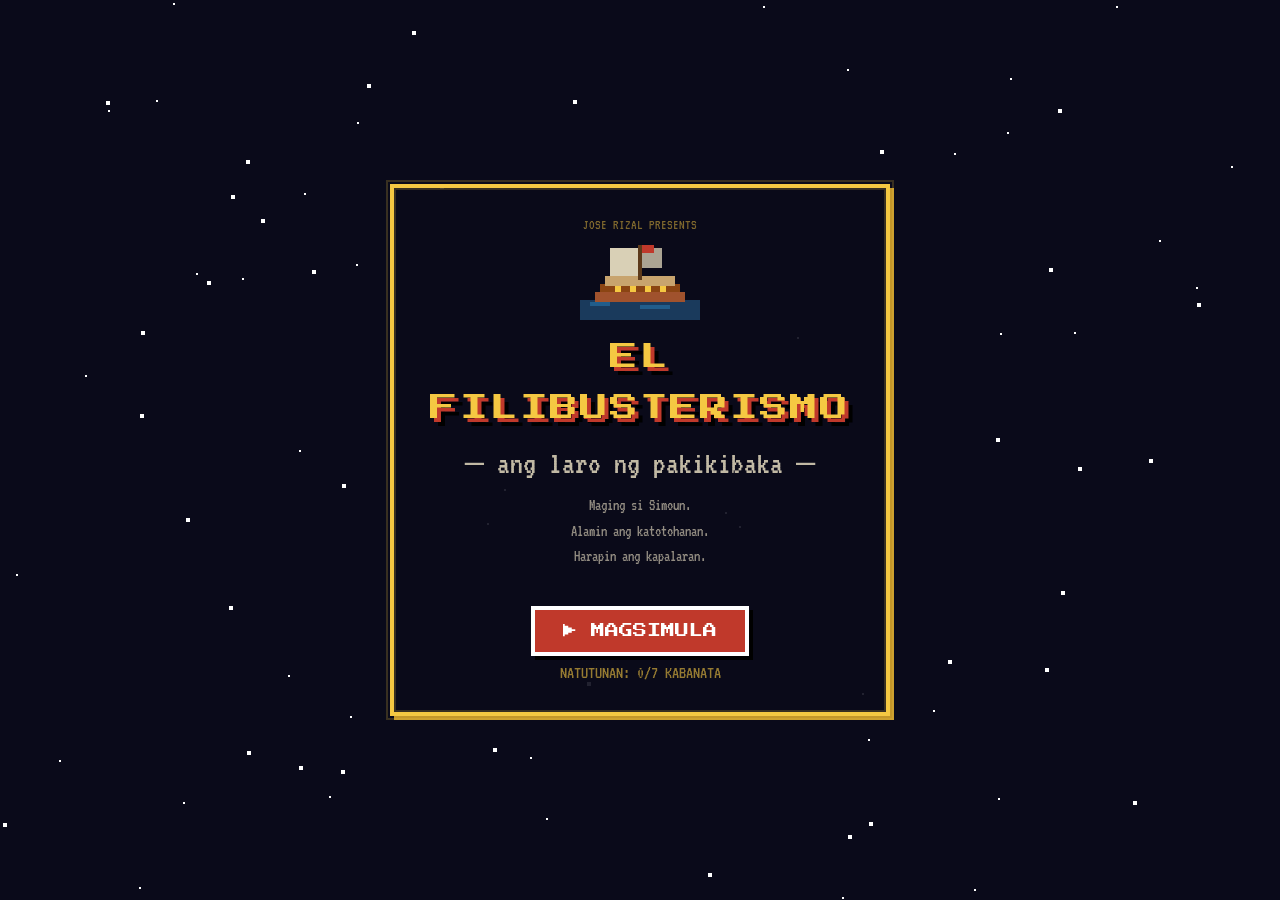
==== index.html @ 528116b2 "Rename elFili.html to index.html" ====
<!DOCTYPE html>
<html lang="tl">
<head>
<meta charset="UTF-8">
<meta name="viewport" content="width=device-width, initial-scale=1.0">
<title>El Filibusterismo - Ang buod</title>
<link rel="stylesheet" href="elFili.css">
</head>
<body>
<div id="stars"></div>

<!-- audio -->
<div id="stickyPlayer">
  <audio id="chapterAudio" preload="auto"></audio>
  <div class="sp-scrubber-row">
    <div class="sp-time" id="spTime">0:00 / 0:00</div>
    <div class="sp-track" id="spTrack" onclick="spSeek(event)">
      <div class="sp-fill" id="spFill"><div class="sp-handle"></div></div>
    </div>
  </div>
  <div class="sp-controls-row">
    <div class="sp-wave" id="spWave">
      <span style="height:8px"></span><span style="height:14px"></span>
      <span style="height:18px"></span><span style="height:10px"></span>
      <span style="height:6px"></span>
    </div>
    <div class="sp-chapter-label" id="spLabel">—</div>
    <button class="sp-btn" onclick="spSkip(-10)">⏮ 10s</button>
    <button class="sp-play-btn" id="spPlayBtn" onclick="spToggle()" disabled>▶</button>
    <button class="sp-btn" onclick="spSkip(10)">10s ⏭</button>
    <button class="sp-speed-btn" id="spSpeedBtn" onclick="spCycleSpeed()">1×</button>
  </div>
</div>

<!-- hp (chapter screen only) -->
<div class="hp-bar-container" id="hpBar" style="display:none">
  <div class="hp-label">BUHAY</div>
  <div class="hp-bar"><div class="hp-fill" id="hpFill" style="width:100%"></div></div>
  <div class="score-display">PUNTOS: <span id="scoreDisplay">0</span></div>
</div>

<!-- char tooltip -->
<div class="char-tooltip" id="charTooltip">
  <div class="char-tooltip-name" id="ttName"></div>
  <div class="char-tooltip-desc" id="ttDesc"></div>
</div>

<!-- TITLE SCREEN -->
<div id="title-screen">
  <div class="pixel-box" style="max-width:500px;padding:30px;text-align:center;">
    <div style="font-family:'VT323',monospace;font-size:14px;color:rgba(245,200,66,0.5);margin-bottom:8px;">JOSE RIZAL PRESENTS</div>

    <svg width="120" height="80" viewBox="0 0 120 80" xmlns="http://www.w3.org/2000/svg" style="image-rendering:pixelated;margin-bottom:12px;display:block;margin-left:auto;margin-right:auto;">
      <rect x="0" y="60" width="120" height="20" fill="#1a3a5c"/>
      <rect x="10" y="62" width="20" height="4" fill="#2980b9" opacity="0.5"/>
      <rect x="60" y="65" width="30" height="4" fill="#2980b9" opacity="0.5"/>
      <rect x="20" y="44" width="80" height="18" fill="#8B4513"/>
      <rect x="15" y="52" width="90" height="10" fill="#A0522D"/>
      <rect x="25" y="36" width="70" height="10" fill="#c8a46e"/>
      <rect x="58" y="5" width="4" height="35" fill="#5d3a1a"/>
      <rect x="30" y="8" width="28" height="28" fill="#f0e6c8" opacity="0.9"/>
      <rect x="62" y="8" width="20" height="20" fill="#f0e6c8" opacity="0.7"/>
      <rect x="62" y="5" width="12" height="8" fill="#c0392b"/>
      <rect x="35" y="46" width="6" height="6" fill="#f5c842"/>
      <rect x="50" y="46" width="6" height="6" fill="#f5c842"/>
      <rect x="65" y="46" width="6" height="6" fill="#f5c842"/>
      <rect x="80" y="46" width="6" height="6" fill="#f5c842"/>
    </svg>

    <div class="pixel-title">EL FILIBUSTERISMO</div>
    <div class="pixel-subtitle">― ang laro ng pakikibaka ―</div>

    <div style="font-family:'VT323',monospace;font-size:16px;color:rgba(240,230,200,0.6);margin:12px 0;line-height:1.6;">
      Maging si Simoun.<br>Alamin ang katotohanan.<br>Harapin ang kapalaran.
    </div>

    <button class="start-btn" onclick="startGame()">▶ MAGSIMULA</button>
    <div class="progress-text" id="progressText">NATUTUNAN: 0/7 KABANATA</div>
  </div>
</div>

<!-- GAME SCREEN -->
<div id="game-screen">

  <!-- MAP: sidebar + preview panel -->
  <div id="map-screen">

    <!-- LEFT: chapter list -->
    <div class="map-sidebar">
      <div class="map-sidebar-title">🗺 MAPA NG KWENTO</div>
      <div class="map-sidebar-sub">Pumili ng kabanata</div>

      <div class="chapter-list" id="chapterList"></div>

      <div class="sidebar-score">
        <div class="hp-label">BUHAY</div>
        <div class="hp-bar"><div class="hp-fill" id="sidebarHpFill" style="width:100%"></div></div>
        <div class="score-line">PUNTOS: <span id="sidebarScore">0</span></div>
        <div class="score-line" style="margin-top:3px;" id="sidebarProgress">NATUTUNAN: 0/7</div>
      </div>
    </div>

    <!-- RIGHT: preview panel -->
    <div class="map-preview" id="mapPreview">

      <!-- empty state -->
      <div class="preview-empty" id="previewEmpty">
        <svg width="80" height="60" viewBox="0 0 80 60" xmlns="http://www.w3.org/2000/svg" style="image-rendering:pixelated">
          <rect x="20" y="30" width="40" height="20" fill="#1a1a3a"/>
          <rect x="15" y="38" width="50" height="12" fill="#252540"/>
          <rect x="36" y="5" width="8" height="28" fill="#2a2a4a"/>
          <rect x="20" y="8" width="16" height="22" fill="#2e2e50" opacity="0.8"/>
          <rect x="44" y="8" width="12" height="16" fill="#2e2e50" opacity="0.6"/>
          <rect x="36" y="3" width="16" height="6" fill="#c0392b"/>
          <rect x="26" y="40" width="4" height="4" fill="#f5c842" opacity="0.5"/>
          <rect x="36" y="41" width="4" height="4" fill="#f5c842" opacity="0.5"/>
          <rect x="46" y="40" width="4" height="4" fill="#f5c842" opacity="0.5"/>
        </svg>
        <p>← Pumili ng kabanata sa kaliwa</p>
        <p style="margin-top:6px;font-size:16px;opacity:0.6">upang makita ang detalye</p>
      </div>

      <!-- preview card (hidden until selection) -->
      <div class="preview-card" id="previewCard">

        <!-- header: mini scene + title + dialogue -->
        <div class="preview-header">
          <div class="preview-scene-mini">
            <canvas id="previewCanvas" width="100" height="90"></canvas>
          </div>
          <div class="preview-meta">
            <span class="preview-num" id="pvNum"></span>
            <div class="preview-title" id="pvTitle"></div>
            <span class="preview-speaker" id="pvSpeaker"></span>
            <div class="preview-dialogue" id="pvDialogue"></div>
          </div>
        </div>

        <!-- buod -->
        <div class="preview-buod">
          <div class="preview-buod-label">BUOD NG KABANATA</div>
          <div class="preview-buod-text" id="pvBuod"></div>
        </div>

        <!-- characters -->
        <div class="preview-chars-label">MGA TAUHAN</div>
        <div class="preview-chars-row" id="pvCharsRow"></div>

        <!-- enter button -->
        <button class="preview-play-btn" id="pvPlayBtn" onclick="enterChapterFromPreview()">
          ▶ PUMASOK SA KABANATA
        </button>

      </div>
    </div>
  </div>

  <!-- ═══════════════════════════════════════════ -->
  <!-- CHAPTER SCREEN                              -->
  <!-- ═══════════════════════════════════════════ -->
  <div id="chapter-screen">
    <div class="chapter-header">
      <button class="back-btn" onclick="showMap()">◀ BUMALIK SA MAPA</button>
      <div class="chapter-title-box">
        <span class="chapter-num-big" id="chNumBig"></span>
        <h2 id="chTitleBig"></h2>
      </div>
    </div>

    <!-- scene + dialogue: one unified box -->
    <div class="scene-container">
      <div class="scene-image-wrap">
        <img id="chapterImg" src="" alt="Scene">
      </div>

      <div class="dialogue-box">
        <div class="speaker-name" id="dialogueSpeaker">TAGAPAGSALAYSAY</div>
        <div class="dialogue-text" id="dialogueText"></div>
      </div>
    </div>

    <!-- characters -->
    <div class="characters-row" id="charsRow"></div>

    <!-- buod -->
    <div class="buod-section">
      <div class="buod-label">BUOD NG KABANATA</div>
      <div class="buod-text" id="buodText"></div>
    </div>

    <!-- go to quiz -->
    <button class="go-quiz-btn" onclick="goToQuiz()">▶ PUMUNTA SA QUIZ</button>
  </div>

  <!-- quiz -->
  <div id="quiz-screen">
    <div class="chapter-header">
      <button class="back-btn" onclick="backToChapter()">◀ BUMALIK SA KABANATA</button>
      <div class="chapter-title-box">
        <span class="chapter-num-big" id="quizChNum"></span>
        <h2 id="quizChTitle"></h2>
      </div>
    </div>

    <div class="quiz-section">
      <div class="quiz-title">SUBOK NG KAALAMAN</div>
      <div class="quiz-question" id="quizQuestion"></div>
      <div class="quiz-choices" id="quizChoices"></div>
      <div class="quiz-feedback" id="quizFeedback"></div>
      <button class="next-chapter-btn" id="nextChBtn" onclick="nextChapter()">SUSUNOD NA KABANATA ▶</button>
    </div>
  </div>

</div>
<script src="elFili.js"></script>
</body>
</html>
---- elFili.css ----
@import url('https://fonts.googleapis.com/css2?family=Press+Start+2P&family=VT323:wght@400&display=swap');
  :root {
    --gold: #f5c842;
    --dark-gold: #c4972a;
    --bg-dark: #0a0a1a;
    --bg-mid: #111128;
    --red: #c0392b;
    --light-red: #e74c3c;
    --cream: #f0e6c8;
    --green: #27ae60;
    --blue: #2980b9;
    --purple: #8e44ad;
    --pixel-border: 4px solid var(--gold);
  }

  * { box-sizing: border-box; margin: 0; padding: 0; }

  body {
    background: var(--bg-dark);
    font-family: 'Press Start 2P';
    color: var(--cream);
    overflow-x: hidden;
    image-rendering: pixelated;
  }

  #stars {
    position: fixed; top: 0; left: 0; width: 100%; height: 100%;
    z-index: 0; pointer-events: none;
  }

  .star {
    position: absolute;
    background: rgb(255, 255, 255);
    border-radius: 0;
    animation: twinkle 2s infinite;
  }

  @keyframes twinkle {
    0%, 100% { opacity: 1; } 50% { opacity: 0.2; }
  }

  /* title screen */
  #title-screen {
    position: relative; z-index: 10;
    min-height: 100vh;
    display: flex; flex-direction: column; align-items: center; justify-content: center;
    padding: 20px;
    text-align: center;
  }

  .pixel-title {
    font-size: clamp(14px, 3vw, 28px);
    color: var(--gold);
    text-shadow: 4px 4px 0 var(--red), 8px 8px 0 #000;
    line-height: 1.8;
    animation: titlePulse 3s infinite;
    letter-spacing: 2px;
  }

  .pixel-subtitle {
    font-family: 'VT323', monospace;
    font-size: clamp(18px, 3vw, 32px);
    color: var(--cream);
    margin-top: 10px;
    opacity: 0.8;
  }

  @keyframes titlePulse {
    0%, 100% { text-shadow: 4px 4px 0 var(--red), 8px 8px 0 #000; }
    50% { text-shadow: 4px 4px 0 #8e44ad, 8px 8px 0 #000; }
  }

  .pixel-box {
    border: 4px solid var(--gold);
    box-shadow: 4px 4px 0 var(--dark-gold), inset 0 0 0 2px rgba(245,200,66,0.2);
    background: rgba(10,10,26,0.9);
    padding: 16px 24px;
    position: relative;
  }

  .pixel-box::before {
    content: '';
    position: absolute;
    top: -8px; left: -8px;
    right: -8px; bottom: -8px;
    border: 2px solid rgba(245,200,66,0.2);
    pointer-events: none;
  }

  .start-btn {
    font-family: 'Press Start 2P';
    font-size: 14px;
    background: var(--red);
    color: white;
    border: 4px solid white;
    box-shadow: 4px 4px 0 #000;
    padding: 14px 28px;
    cursor: pointer;
    margin-top: 24px;
    animation: blink 1s infinite;
    transition: transform 0.1s;
    text-transform: uppercase;
  }

  .start-btn:hover { background: var(--light-red); transform: translate(-2px,-2px); box-shadow: 6px 6px 0 #000; }
  .start-btn:active { transform: translate(2px,2px); box-shadow: 2px 2px 0 #000; }

  @keyframes blink { 0%,100% { opacity:1 } 50% { opacity:0.6 } }

  /* game screen: split layout */
  #game-screen {
    display: none;
    min-height: 100vh;
    position: relative;
    z-index: 10;
  }

  /* ── MAP: sidebar + preview ── */
  #map-screen {
    display: none;
    min-height: 100vh;
    flex-direction: row;
    align-items: stretch;
  }

  /* LEFT sidebar */
  .map-sidebar {
    width: 500px;
    min-width: 500px;
    max-width: 300px;
    background: rgba(10,10,26,0.95);
    border-right: 3px solid var(--gold);
    display: flex;
    flex-direction: column;
    padding: 16px 12px;
    overflow-y: auto;
    gap: 0;
    flex-shrink: 0;
  }

  .map-sidebar-title {
    font-size: clamp(9px, 1.5vw, 12px);
    color: var(--gold);
    text-align: center;
    margin-bottom: 4px;
    letter-spacing: 1px;
  }

  .map-sidebar-sub {
    font-family: 'VT323', monospace;
    font-size: 18px;
    color: rgba(240,230,200,0.5);
    text-align: center;
    margin-bottom: 16px;
  }

  .chapter-list {
    display: flex;
    flex-direction: column;
    gap: 6px;
    flex: 1;
  }

  .chapter-btn {
    font-family: 'Press Start 2P';
    font-size: clamp(6px, 1.2vw, 8px);
    background: var(--bg-mid);
    color: var(--cream);
    border: 2px solid var(--gold);
    box-shadow: 2px 2px 0 var(--dark-gold);
    padding: 10px 12px;
    cursor: pointer;
    text-align: left;
    width: 100%;
    transition: all 0.15s;
    position: relative;
  }

  .chapter-btn:hover:not(.locked) {
    background: rgba(245,200,66,0.15);
    transform: translate(-2px,-2px);
    box-shadow: 4px 4px 0 var(--dark-gold);
  }

  .chapter-btn:active:not(.locked) { transform: translate(1px,1px); box-shadow: 1px 1px 0 var(--dark-gold); }

  .chapter-btn.locked {
    border-color: #333;
    color: #555;
    cursor: not-allowed;
    box-shadow: 2px 2px 0 #222;
    background: rgba(5,5,15,0.8);
  }

  .chapter-btn.completed {
    border-color: var(--green);
    box-shadow: 2px 2px 0 #1a6b40;
  }

  .chapter-btn.selected {
    background: rgba(245,200,66,0.2);
    border-color: var(--gold);
    box-shadow: 0 0 8px rgba(245,200,66,0.4), 2px 2px 0 var(--dark-gold);
  }

  .ch-btn-num {
    font-size: clamp(13px, 2vw, 18px);
    color: var(--gold);
    font-family: 'VT323', monospace;
    display: block;
    margin-bottom: 3px;
  }

  .chapter-btn.locked .ch-btn-num { color: #444; }
  .chapter-btn.completed .ch-btn-num { color: var(--green); }

  .ch-btn-title {
    display: block;
    line-height: 1.5;
  }

  .sidebar-score {
    margin-top: 12px;
    padding: 10px;
    border: 2px solid rgba(245,200,66,0.3);
    background: rgba(10,10,26,0.8);
  }

  .sidebar-score .hp-label {
    font-size: 7px;
    color: var(--gold);
    margin-bottom: 4px;
  }

  .hp-bar {
    width: 100%; height: 8px;
    background: #222;
    border: 2px solid #444;
  }

  .hp-fill {
    height: 100%;
    background: var(--green);
    transition: width 0.4s;
  }

  .score-line {
    font-size: 7px;
    color: var(--gold);
    margin-top: 4px;
  }

  /* RIGHT preview panel */
  .map-preview {
    flex: 1;
    display: flex;
    flex-direction: column;
    align-items: center;
    justify-content: center;
    padding: 24px;
    overflow-y: auto;
  }

  /* empty state */
  .preview-empty {
    text-align: center;
    opacity: 0.35;
  }

  .preview-empty svg {
    display: block;
    margin: 0 auto 16px;
  }

  .preview-empty p {
    font-family: 'VT323', monospace;
    font-size: 20px;
    color: var(--cream);
  }

  /* preview card */
  .preview-card {
    display: none;
    width: 100%;
    max-width: 560px;
    animation: fadeSlide 0.2s ease-out;
  }

  @keyframes fadeSlide {
    from { opacity: 0; transform: translateY(8px); }
    to { opacity: 1; transform: translateY(0); }
  }

  .preview-card.visible { display: block; }

  .preview-header {
    border: 3px solid var(--gold);
    box-shadow: 4px 4px 0 var(--dark-gold);
    background: var(--bg-mid);
    padding: 16px 20px;
    margin-bottom: 12px;
    display: flex;
    align-items: flex-start;
    gap: 16px;
  }

  .preview-scene-mini {
    width: 100px;
    height: 90px;
    border: 2px solid rgba(245,200,66,0.4);
    flex-shrink: 0;
    overflow: hidden;
  }

  .preview-scene-mini canvas {
    width: 100%;
    height: 100%;
    image-rendering: pixelated;
  }

  .preview-meta {
    flex: 1;
  }

  .preview-num {
    font-family: 'VT323', monospace;
    font-size: 22px;
    color: var(--gold);
    display: block;
    margin-bottom: 4px;
  }

  .preview-title {
    font-size: clamp(10px, 1.8vw, 14px);
    color: var(--cream);
    line-height: 1.6;
    text-transform: uppercase;
    margin-bottom: 8px;
  }

  .preview-dialogue {
    font-family: 'VT323', monospace;
    font-size: 17px;
    color: rgba(240,230,200,0.7);
    line-height: 1.5;
    border-left: 3px solid rgba(245,200,66,0.4);
    padding-left: 10px;
    font-style: italic;
  }

  .preview-speaker {
    font-size: 7px;
    color: rgba(245,200,66,0.6);
    margin-bottom: 4px;
    display: block;
  }

  /* buod in preview */
  .preview-buod {
    border: 2px solid rgba(245,200,66,0.3);
    background: rgba(245,200,66,0.04);
    padding: 14px 16px;
    margin-bottom: 12px;
  }

  .preview-buod-label {
    font-size: 8px;
    color: var(--gold);
    margin-bottom: 8px;
    display: flex;
    align-items: center;
    gap: 8px;
  }

  .preview-buod-label::after {
    content: '';
    flex: 1;
    height: 1px;
    background: rgba(245,200,66,0.3);
  }

  .preview-buod-text {
    font-family: 'VT323', monospace;
    font-size: 18px;
    color: var(--cream);
    line-height: 1.7;
  }

  /* characters in preview */
  .preview-chars-label {
    font-size: 8px;
    color: var(--gold);
    margin-bottom: 10px;
    display: flex;
    align-items: center;
    gap: 8px;
  }

  .preview-chars-label::after {
    content: '';
    flex: 1;
    height: 1px;
    background: rgba(245,200,66,0.3);
  }

  .preview-chars-row {
    display: flex;
    gap: 12px;
    flex-wrap: wrap;
    margin-bottom: 16px;
  }

  .char-card {
    background: var(--bg-mid);
    border: 2px solid var(--gold);
    padding: 10px;
    text-align: center;
    width: 90px;
    cursor: pointer;
    transition: all 0.15s;
    position: relative;
  }

  .char-card:hover {
    background: rgba(245,200,66,0.12);
    transform: translate(-2px,-2px);
    box-shadow: 3px 3px 0 var(--dark-gold);
  }

  .char-sprite {
    width: 44px;
    height: 44px;
    margin: 0 auto 6px;
    image-rendering: pixelated;
  }

  .char-name {
    font-size: 6px;
    color: var(--cream);
    line-height: 1.4;
  }

  /* char tooltip */
  .char-tooltip {
    display: none;
    position: fixed;
    z-index: 999;
    background: var(--bg-dark);
    border: 2px solid var(--gold);
    box-shadow: 4px 4px 0 var(--dark-gold);
    padding: 10px 14px;
    max-width: 220px;
    pointer-events: none;
  }

  .char-tooltip.visible { display: block; }

  .char-tooltip-name {
    font-size: 8px;
    color: var(--gold);
    margin-bottom: 6px;
  }

  .char-tooltip-desc {
    font-family: 'VT323', monospace;
    font-size: 16px;
    color: var(--cream);
    line-height: 1.5;
  }

  /* play button in preview */
  .preview-play-btn {
    font-family: 'Press Start 2P';
    font-size: 10px;
    background: var(--red);
    color: white;
    border: 3px solid white;
    box-shadow: 4px 4px 0 #000;
    padding: 14px 24px;
    cursor: pointer;
    width: 100%;
    transition: all 0.1s;
    text-transform: uppercase;
    letter-spacing: 1px;
  }

  .preview-play-btn:hover { background: var(--light-red); transform: translate(-2px,-2px); box-shadow: 6px 6px 0 #000; }
  .preview-play-btn:active { transform: translate(2px,2px); box-shadow: 2px 2px 0 #000; }

  /* ── CHAPTER SCREEN ── */
  #chapter-screen {
    display: none;
    padding: 20px;
    max-width: 800px;
    margin: 0 auto;
    padding-bottom: 110px;
  }

  .chapter-header {
    display: flex;
    align-items: center;
    gap: 16px;
    margin-bottom: 20px;
    flex-wrap: wrap;
  }

  .back-btn {
    font-family: 'Press Start 2P';
    font-size: 9px;
    background: transparent;
    color: var(--gold);
    border: 2px solid var(--gold);
    padding: 8px 12px;
    cursor: pointer;
    box-shadow: 2px 2px 0 var(--dark-gold);
    flex-shrink: 0;
  }

  .back-btn:hover { background: rgba(245,200,66,0.1); }

  .chapter-title-box { flex: 1; }

  .chapter-title-box .chapter-num-big {
    font-family: 'VT323', monospace;
    font-size: 28px;
    color: var(--gold);
    display: block;
  }

  .chapter-title-box h2 {
    font-size: clamp(10px, 2vw, 16px);
    color: var(--cream);
    text-transform: uppercase;
    line-height: 1.6;
  }

  /* unified scene card: image left + dialogue right inside ONE border */
  .scene-container {
    display: flex;
    margin-bottom: 20px;
    border: 3px solid var(--gold);
    box-shadow: 4px 4px 0 var(--dark-gold);
    overflow: hidden;
    min-height: 200px;
  }

  .scene-image-wrap {
    width: 220px;
    min-width: 220px;
    flex-shrink: 0;
    overflow: hidden;
    background: var(--bg-mid);
    border-right: 3px solid var(--gold);
  }

  .scene-image-wrap img {
    width: 100%;
    height: 100%;
    object-fit: cover;
    display: block;
  }

  .dialogue-box {
    flex: 1;
    min-width: 180px;
    background: var(--bg-dark);
    padding: 16px;
    position: relative;
    display: flex;
    flex-direction: column;
    justify-content: space-between;
  }

  .dialogue-box::before {
    content: '▶';
    position: absolute;
    bottom: 12px; right: 12px;
    color: var(--gold);
    font-size: 10px;
    animation: blink 0.8s infinite;
  }

  .speaker-name {
    font-size: 9px;
    color: var(--gold);
    margin-bottom: 10px;
    border-bottom: 1px solid rgba(245,200,66,0.3);
    padding-bottom: 6px;
  }

  .dialogue-text {
    font-family: 'VT323', monospace;
    font-size: 20px;
    color: var(--cream);
    line-height: 1.5;
    flex: 1;
  }

  .buod-section {
    background: rgba(245,200,66,0.05);
    border: 2px solid rgba(245,200,66,0.3);
    padding: 16px;
    margin-bottom: 16px;
  }

  .buod-label {
    font-size: 9px;
    color: var(--gold);
    margin-bottom: 10px;
    display: flex; align-items: center; gap: 8px;
  }

  .buod-label::after { content:''; flex:1; height:1px; background: rgba(245,200,66,0.3); }

  .buod-text {
    font-family: 'VT323', monospace;
    font-size: 19px;
    color: var(--cream);
    line-height: 1.7;
  }

  .characters-row {
    display: flex;
    gap: 12px;
    margin-bottom: 16px;
    flex-wrap: wrap;
  }

  /* ── QUIZ SCREEN ── */
  #quiz-screen {
    display: none;
    padding: 20px;
    max-width: 800px;
    margin: 0 auto;
    padding-bottom: 110px;
  }

  .quiz-section { margin-top: 16px; }

  .quiz-title {
    font-size: 10px;
    color: var(--gold);
    margin-bottom: 12px;
    display: flex; align-items: center; gap: 8px;
  }

  .quiz-title::after { content:''; flex:1; height:1px; background: rgba(245,200,66,0.3); }

  .quiz-question {
    font-family: 'VT323', monospace;
    font-size: 20px;
    color: var(--cream);
    margin-bottom: 12px;
    line-height: 1.5;
  }

  .quiz-choices { display: flex; flex-direction: column; gap: 8px; }

  .choice-btn {
    font-family: 'VT323', monospace;
    font-size: 18px;
    background: var(--bg-dark);
    color: var(--cream);
    border: 2px solid rgba(245,200,66,0.4);
    padding: 10px 14px;
    cursor: pointer;
    text-align: left;
    transition: all 0.15s;
  }

  .choice-btn:hover:not(:disabled) { background: rgba(245,200,66,0.1); border-color: var(--gold); }
  .choice-btn.correct { border-color: var(--green); background: rgba(39,174,96,0.2); color: #7dffb0; }
  .choice-btn.wrong { border-color: var(--red); background: rgba(192,57,43,0.2); color: #ff8080; }
  .choice-btn:disabled { cursor: not-allowed; }

  .quiz-feedback {
    font-family: 'VT323', monospace;
    font-size: 20px;
    margin-top: 10px;
    padding: 10px;
    border: 2px solid transparent;
    display: none;
  }

  .quiz-feedback.show-correct { display:block; border-color:var(--green); color:#7dffb0; background:rgba(39,174,96,0.1); }
  .quiz-feedback.show-wrong { display:block; border-color:var(--red); color:#ff8080; background:rgba(192,57,43,0.1); }

  .next-chapter-btn {
    font-family: 'Press Start 2P', monospace;
    font-size: 9px;
    background: var(--green);
    color: white;
    border: 3px solid white;
    box-shadow: 3px 3px 0 #000;
    padding: 12px 20px;
    cursor: pointer;
    margin-top: 16px;
    display: none;
    width: 100%;
  }

  .next-chapter-btn:hover { background: #2ecc71; }

  /* hp bar */
  .hp-bar-container {
    position: fixed;
    top: 10px; right: 10px;
    z-index: 100;
    background: var(--bg-dark);
    border: 2px solid var(--gold);
    padding: 8px 12px;
    font-size: 8px;
  }

  .hp-label { color: var(--gold); margin-bottom: 4px; font-size: 7px; }
  .score-display { margin-top: 4px; color: var(--gold); font-size: 7px; }

  /* audio player */
  #stickyPlayer {
    display: none;
    position: fixed;
    bottom: 0; left: 0; right: 0;
    z-index: 200;
    background: #0d0d20;
    border-top: 3px solid var(--gold);
    box-shadow: 0 -4px 0 var(--dark-gold);
    padding: 8px 16px 14px;
  }

  .sp-scrubber-row { display:flex; align-items:center; gap:10px; margin-bottom:8px; }

  .sp-time {
    font-family: 'VT323', monospace;
    font-size: 17px; color: var(--gold);
    white-space: nowrap; min-width: 80px; text-align: center;
  }

  .sp-track {
    flex:1; height:8px;
    background:#2a2a3a; border:2px solid #444;
    cursor:pointer; position:relative; overflow:visible;
  }

  .sp-fill {
    height:100%; background:var(--gold); width:0%;
    pointer-events:none; transition:width 0.1s linear; position:relative;
  }

  .sp-handle {
    position:absolute; top:50%; right:-5px;
    transform:translateY(-50%);
    width:10px; height:16px;
    background:white; border:2px solid var(--gold);
    pointer-events:none;
  }

  .sp-controls-row { display:flex; align-items:center; gap:8px; flex-wrap:wrap; }

  .sp-chapter-label {
    flex:1; font-family:'VT323',monospace; font-size:17px; color:var(--cream);
    white-space:nowrap; overflow:hidden; text-overflow:ellipsis; min-width:60px; opacity:0.8;
  }

  .sp-btn {
    font-family:'Press Start 2P',monospace; background:transparent; border:none;
    color:var(--cream); cursor:pointer; padding:4px 6px; font-size:10px; transition:color 0.1s,transform 0.1s;
  }
  .sp-btn:hover { color:var(--gold); transform:scale(1.2); }
  .sp-btn:active { transform:scale(0.9); }

  .sp-play-btn {
    width:48px; height:48px; background:var(--gold); border:3px solid white;
    box-shadow:3px 3px 0 #000; color:#000; font-size:14px;
    display:flex; align-items:center; justify-content:center; flex-shrink:0;
    cursor:pointer; font-family:'Press Start 2P',monospace; transition:all 0.1s;
  }
  .sp-play-btn:hover { background:white; transform:translate(-1px,-1px); box-shadow:4px 4px 0 #000; }
  .sp-play-btn:active { transform:translate(1px,1px); box-shadow:2px 2px 0 #000; }
  .sp-play-btn:disabled { background:#444; color:#888; border-color:#666; box-shadow:none; cursor:not-allowed; transform:none; }

  .sp-speed-btn {
    font-family:'Press Start 2P',monospace; font-size:7px; background:#1a1a2e;
    color:var(--gold); border:2px solid var(--gold); padding:5px 7px; cursor:pointer; white-space:nowrap; flex-shrink:0;
  }
  .sp-speed-btn:hover { background:rgba(245,200,66,0.15); }

  .sp-wave { display:flex; align-items:flex-end; gap:2px; height:22px; flex-shrink:0; }
  .sp-wave span { display:block; width:3px; height:4px; background:var(--gold); opacity:0.4; }
  .sp-wave.playing span { opacity:1; animation:waveBounce 0.5s ease-in-out infinite alternate; }
  .sp-wave.playing span:nth-child(1) { animation-delay:0.00s; }
  .sp-wave.playing span:nth-child(2) { animation-delay:0.10s; }
  .sp-wave.playing span:nth-child(3) { animation-delay:0.20s; }
  .sp-wave.playing span:nth-child(4) { animation-delay:0.05s; }
  .sp-wave.playing span:nth-child(5) { animation-delay:0.15s; }
  @keyframes waveBounce { from{height:4px} to{height:20px} }

  .progress-text {
    font-family: 'VT323', monospace;
    font-size: 18px;
    color: rgba(245,200,66,0.6);
    margin-top: 8px;
  }

  /* go to quiz button */
  .go-quiz-btn {
    font-family: 'Press Start 2P';
    font-size: 10px;
    background: var(--red);
    color: white;
    border: 3px solid white;
    box-shadow: 4px 4px 0 #000;
    padding: 14px 24px;
    cursor: pointer;
    width: 100%;
    transition: all 0.1s;
    text-transform: uppercase;
    letter-spacing: 1px;
    margin-top: 16px;
  }

  .go-quiz-btn:hover { background: var(--light-red); transform: translate(-2px,-2px); box-shadow: 6px 6px 0 #000; }
  .go-quiz-btn:active { transform: translate(2px,2px); box-shadow: 2px 2px 0 #000; }

  /* responsive */
  @media (max-width: 600px) {
    .map-sidebar { width: 200px; min-width: 180px; }
    .preview-header { flex-direction: column; }
    .preview-scene-mini { width: 100%; height: 80px; }
  }

  @media (max-width: 480px) {
    #map-screen { flex-direction: column; }
    .map-sidebar { width: 100%; max-width: 100%; border-right: none; border-bottom: 3px solid var(--gold); max-height: 220px; }
    .chapter-list { flex-direction: row; flex-wrap: wrap; justify-content: center; }
    .chapter-btn { width: auto; min-width: 120px; flex: 1; }
  }
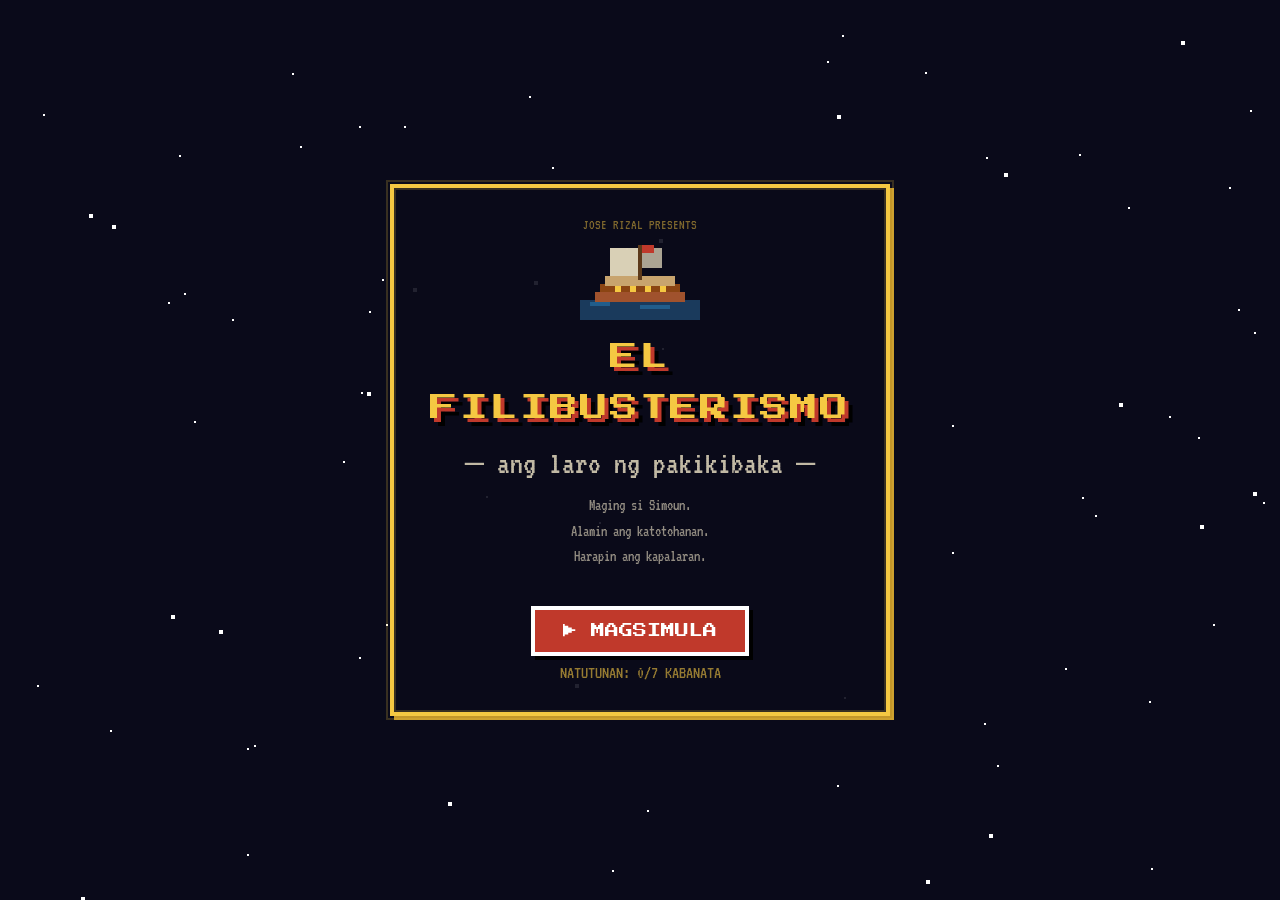
==== commit 417f48ea: "Update index.html" ====
--- a/index.html
+++ b/index.html
@@ -5,6 +5,7 @@
 <meta name="viewport" content="width=device-width, initial-scale=1.0">
 <title>El Filibusterismo - Ang buod</title>
 <link rel="stylesheet" href="elFili.css">
+<link rel="icon" type="image/png" href="favicon.ico">
 </head>
 <body>
 <div id="stars"></div>
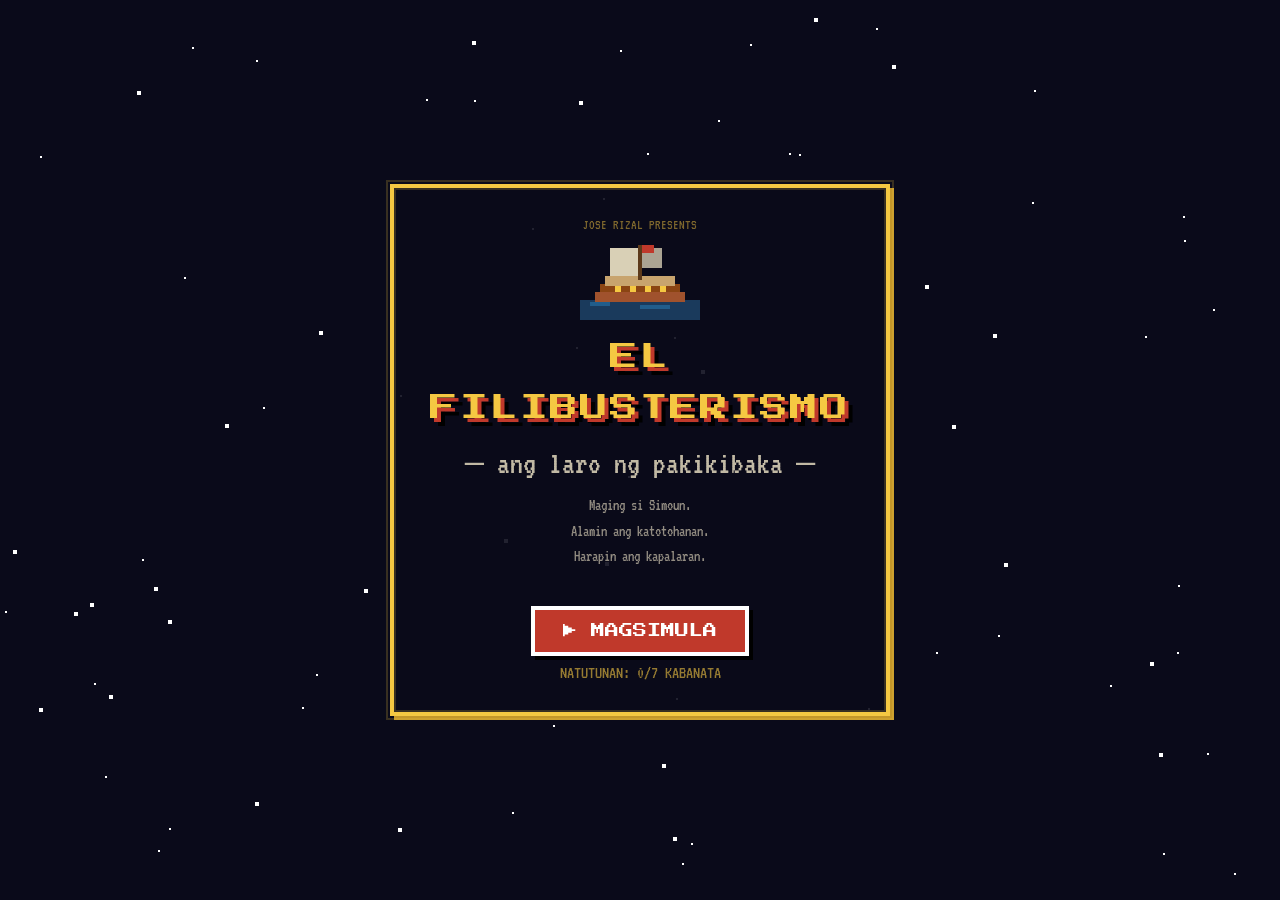
==== commit 2d220806: "Update index.html" ====
--- a/index.html
+++ b/index.html
@@ -82,14 +82,14 @@
 
 <!-- GAME SCREEN -->
 <div id="game-screen">
-
   <!-- MAP: sidebar + preview panel -->
   <div id="map-screen">
-
     <!-- LEFT: chapter list -->
     <div class="map-sidebar">
       <div class="map-sidebar-title">🗺 MAPA NG KWENTO</div>
       <div class="map-sidebar-sub">Pumili ng kabanata</div>
+
+      <button class="back-btn-home" onclick="titleScreen()">◀ BUMALIK</button>
 
       <div class="chapter-list" id="chapterList"></div>
 
@@ -137,12 +137,6 @@
           </div>
         </div>
 
-        <!-- buod -->
-        <div class="preview-buod">
-          <div class="preview-buod-label">BUOD NG KABANATA</div>
-          <div class="preview-buod-text" id="pvBuod"></div>
-        </div>
-
         <!-- characters -->
         <div class="preview-chars-label">MGA TAUHAN</div>
         <div class="preview-chars-row" id="pvCharsRow"></div>
--- a/elFili.css
+++ b/elFili.css
@@ -97,7 +97,7 @@
     padding: 14px 28px;
     cursor: pointer;
     margin-top: 24px;
-    animation: blink 1s infinite;
+    animation: blink 2s infinite;
     transition: transform 0.1s;
     text-transform: uppercase;
   }
@@ -484,8 +484,16 @@
     letter-spacing: 1px;
   }
 
-  .preview-play-btn:hover { background: var(--light-red); transform: translate(-2px,-2px); box-shadow: 6px 6px 0 #000; }
-  .preview-play-btn:active { transform: translate(2px,2px); box-shadow: 2px 2px 0 #000; }
+  .preview-play-btn:hover { 
+    background: var(--light-red); 
+    transform: translate(-2px,-2px); 
+    box-shadow: 6px 6px 0 #000; 
+  }
+
+  .preview-play-btn:active { 
+    transform: translate(2px,2px); 
+    box-shadow: 2px 2px 0 #000; 
+  }
 
   /* ── CHAPTER SCREEN ── */
   #chapter-screen {
@@ -516,9 +524,29 @@
     flex-shrink: 0;
   }
 
-  .back-btn:hover { background: rgba(245,200,66,0.1); }
-
-  .chapter-title-box { flex: 1; }
+  .back-btn:hover { 
+    background: rgba(245,200,66,0.1); 
+  }
+
+  .back-btn-home {
+    font-family: 'Press Start 2P';
+    font-size: 9px;
+    background: transparent;
+    color: var(--gold);
+    border: 2px solid var(--gold);
+    padding: 8px 12px;
+    cursor: pointer;
+    box-shadow: 2px 2px 0 var(--dark-gold);
+    flex-shrink: 0;
+  }
+
+  .back-btn-home:hover {
+    background: rgba(245,200,66,0.1); 
+  }
+
+  .chapter-title-box { 
+    flex: 1; 
+  }
 
   .chapter-title-box .chapter-num-big {
     font-family: 'VT323', monospace;
@@ -833,4 +861,4 @@
     .map-sidebar { width: 100%; max-width: 100%; border-right: none; border-bottom: 3px solid var(--gold); max-height: 220px; }
     .chapter-list { flex-direction: row; flex-wrap: wrap; justify-content: center; }
     .chapter-btn { width: auto; min-width: 120px; flex: 1; }
-  }+  }
